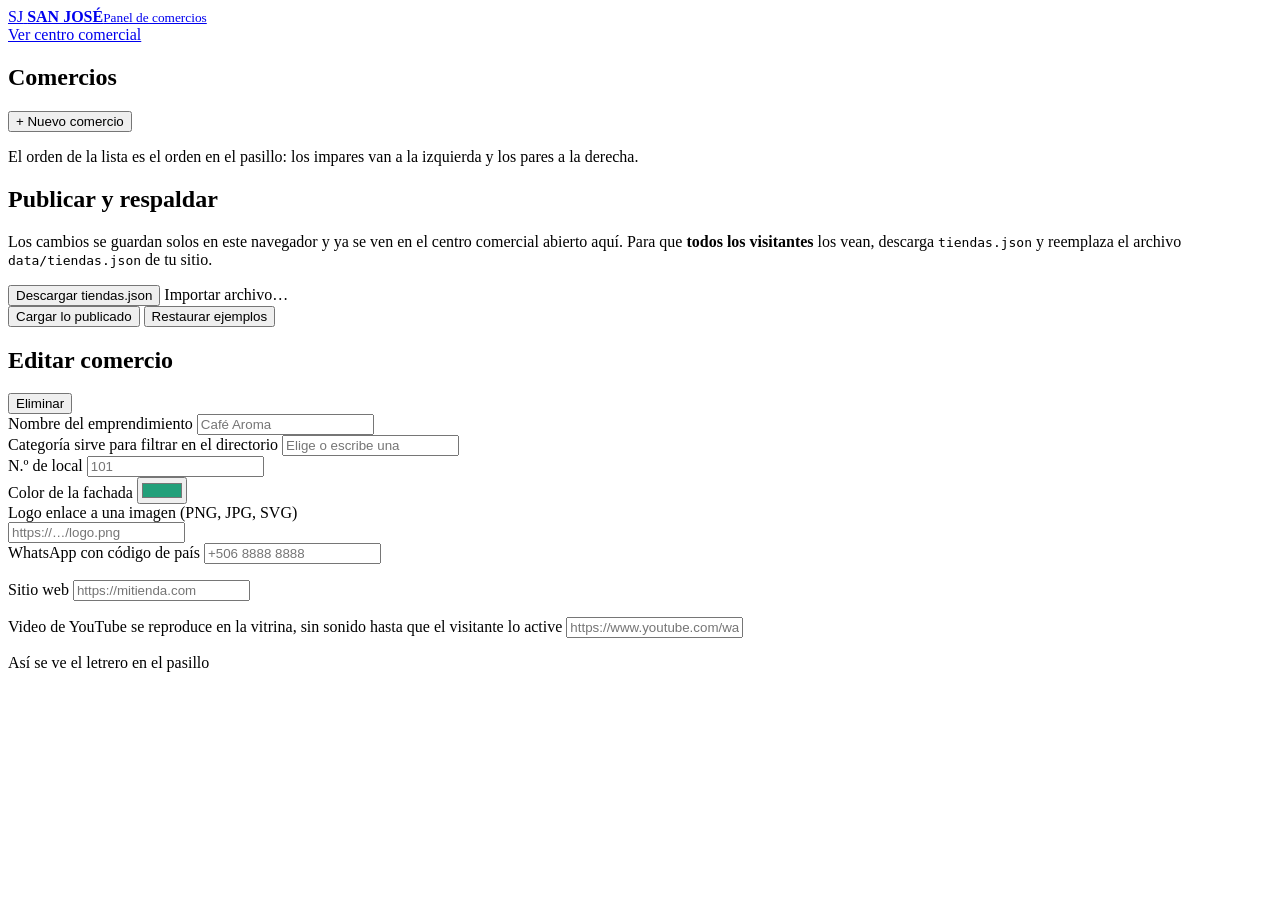
==== admin.html @ ee693b26 "Add files via upload" ====
<!doctype html>
<html lang="es">
<head>
<meta charset="utf-8">
<meta name="viewport" content="width=device-width, initial-scale=1, viewport-fit=cover">
<title>Panel de Comercios · SAN JOSÉ</title>
<link rel="preconnect" href="https://fonts.googleapis.com">
<link rel="preconnect" href="https://fonts.gstatic.com" crossorigin>
<link rel="stylesheet" href="https://fonts.googleapis.com/css2?family=Bricolage+Grotesque:opsz,wght@12..96,600;12..96,800&family=Instrument+Sans:wght@400;500;600&display=swap">
<link rel="stylesheet" href="css/admin.css">
</head>
<body>
  <header class="top">
    <div class="wrap top-inner">
      <a class="brand" href="index.html">
        <span class="mark">SJ</span>
        <span><strong>SAN JOSÉ</strong><small>Panel de comercios</small></span>
      </a>
      <div class="top-actions">
        <span id="save-state" class="save-state" role="status"></span>
        <a class="btn ghost" href="index.html" target="_blank" rel="noopener">Ver centro comercial</a>
      </div>
    </div>
  </header>

  <main class="wrap layout">
    <!-- Lista -->
    <section class="panel list-panel" aria-labelledby="h-list">
      <div class="panel-head">
        <h1 id="h-list">Comercios <span id="count" class="count"></span></h1>
        <button id="btn-new" class="btn primary" type="button">+ Nuevo comercio</button>
      </div>
      <p class="help">El orden de la lista es el orden en el pasillo: los impares van a la izquierda y los pares a la derecha.</p>
      <ol id="store-list" class="store-list"></ol>

      <div class="tools">
        <h2>Publicar y respaldar</h2>
        <p class="help">Los cambios se guardan solos en este navegador y ya se ven en el centro comercial abierto aquí. Para que <strong>todos los visitantes</strong> los vean, descarga <code>tiendas.json</code> y reemplaza el archivo <code>data/tiendas.json</code> de tu sitio.</p>
        <div class="tool-row">
          <button id="btn-export" class="btn" type="button">Descargar tiendas.json</button>
          <label class="btn" for="file-import">Importar archivo…</label>
          <input id="file-import" type="file" accept="application/json,.json" hidden>
        </div>
        <div class="tool-row">
          <button id="btn-published" class="btn ghost" type="button">Cargar lo publicado</button>
          <button id="btn-demo" class="btn ghost" type="button">Restaurar ejemplos</button>
        </div>
        <p id="tool-msg" class="tool-msg" role="status"></p>
      </div>
    </section>

    <!-- Editor -->
    <section class="panel editor" aria-labelledby="h-edit">
      <div id="empty" class="empty" hidden>
        <h2>No hay comercios todavía</h2>
        <p>Crea el primero con “Nuevo comercio”. Solo necesitas pegar los enlaces.</p>
      </div>

      <form id="form" novalidate>
        <div class="panel-head">
          <h2 id="h-edit">Editar comercio</h2>
          <div class="del" id="del-box">
            <button id="btn-del" class="btn danger" type="button">Eliminar</button>
            <span id="del-confirm" class="del-confirm" hidden>
              ¿Eliminar este comercio?
              <button id="btn-del-yes" class="btn danger" type="button">Sí, eliminar</button>
              <button id="btn-del-no" class="btn ghost" type="button">Cancelar</button>
            </span>
          </div>
        </div>

        <div class="grid">
          <div class="field span2">
            <label for="f-nombre">Nombre del emprendimiento</label>
            <input id="f-nombre" name="nombre" type="text" required placeholder="Café Aroma" autocomplete="off">
          </div>
          <div class="field">
            <label for="f-categoria">Categoría <span class="hint">sirve para filtrar en el directorio</span></label>
            <input id="f-categoria" name="categoria" type="text" list="cat-list" placeholder="Elige o escribe una" autocomplete="off">
            <datalist id="cat-list"></datalist>
          </div>
          <div class="field small">
            <label for="f-local">N.º de local</label>
            <input id="f-local" name="local" type="text" placeholder="101" autocomplete="off">
          </div>
          <div class="field small">
            <label for="f-color">Color de la fachada</label>
            <input id="f-color" name="color" type="color" value="#22a07a">
          </div>

          <div class="field span2">
            <label for="f-logo">Logo <span class="hint">enlace a una imagen (PNG, JPG, SVG)</span></label>
            <div class="with-preview">
              <div class="logo-prev" id="logo-prev"><span></span></div>
              <input id="f-logo" name="logo" type="url" placeholder="https://…/logo.png" autocomplete="off">
            </div>
          </div>

          <div class="field">
            <label for="f-whatsapp">WhatsApp <span class="hint">con código de país</span></label>
            <input id="f-whatsapp" name="whatsapp" type="tel" placeholder="+506 8888 8888" autocomplete="off">
            <p class="msg" id="m-whatsapp"></p>
          </div>
          <div class="field">
            <label for="f-web">Sitio web</label>
            <input id="f-web" name="web" type="url" placeholder="https://mitienda.com" autocomplete="off">
            <p class="msg" id="m-web"></p>
          </div>

          <div class="field span2">
            <label for="f-video">Video de YouTube <span class="hint">se reproduce en la vitrina, sin sonido hasta que el visitante lo active</span></label>
            <input id="f-video" name="video" type="url" placeholder="https://www.youtube.com/watch?v=…" autocomplete="off">
            <p class="msg" id="m-video"></p>
            <div class="video-prev" id="video-prev"></div>
          </div>
        </div>
      </form>

      <!-- Vista previa del letrero -->
      <div class="sign-preview" aria-label="Vista previa del letrero">
        <p class="label">Así se ve el letrero en el pasillo</p>
        <div class="sign" id="sign-prev">
          <div class="s-logo"><span></span></div>
          <div class="s-txt"><div class="s-name"></div><div class="s-meta"></div></div>
          <div class="s-wa"></div>
        </div>
      </div>
    </section>
  </main>

  <script type="module" src="js/admin.js"></script>
</body>
</html>
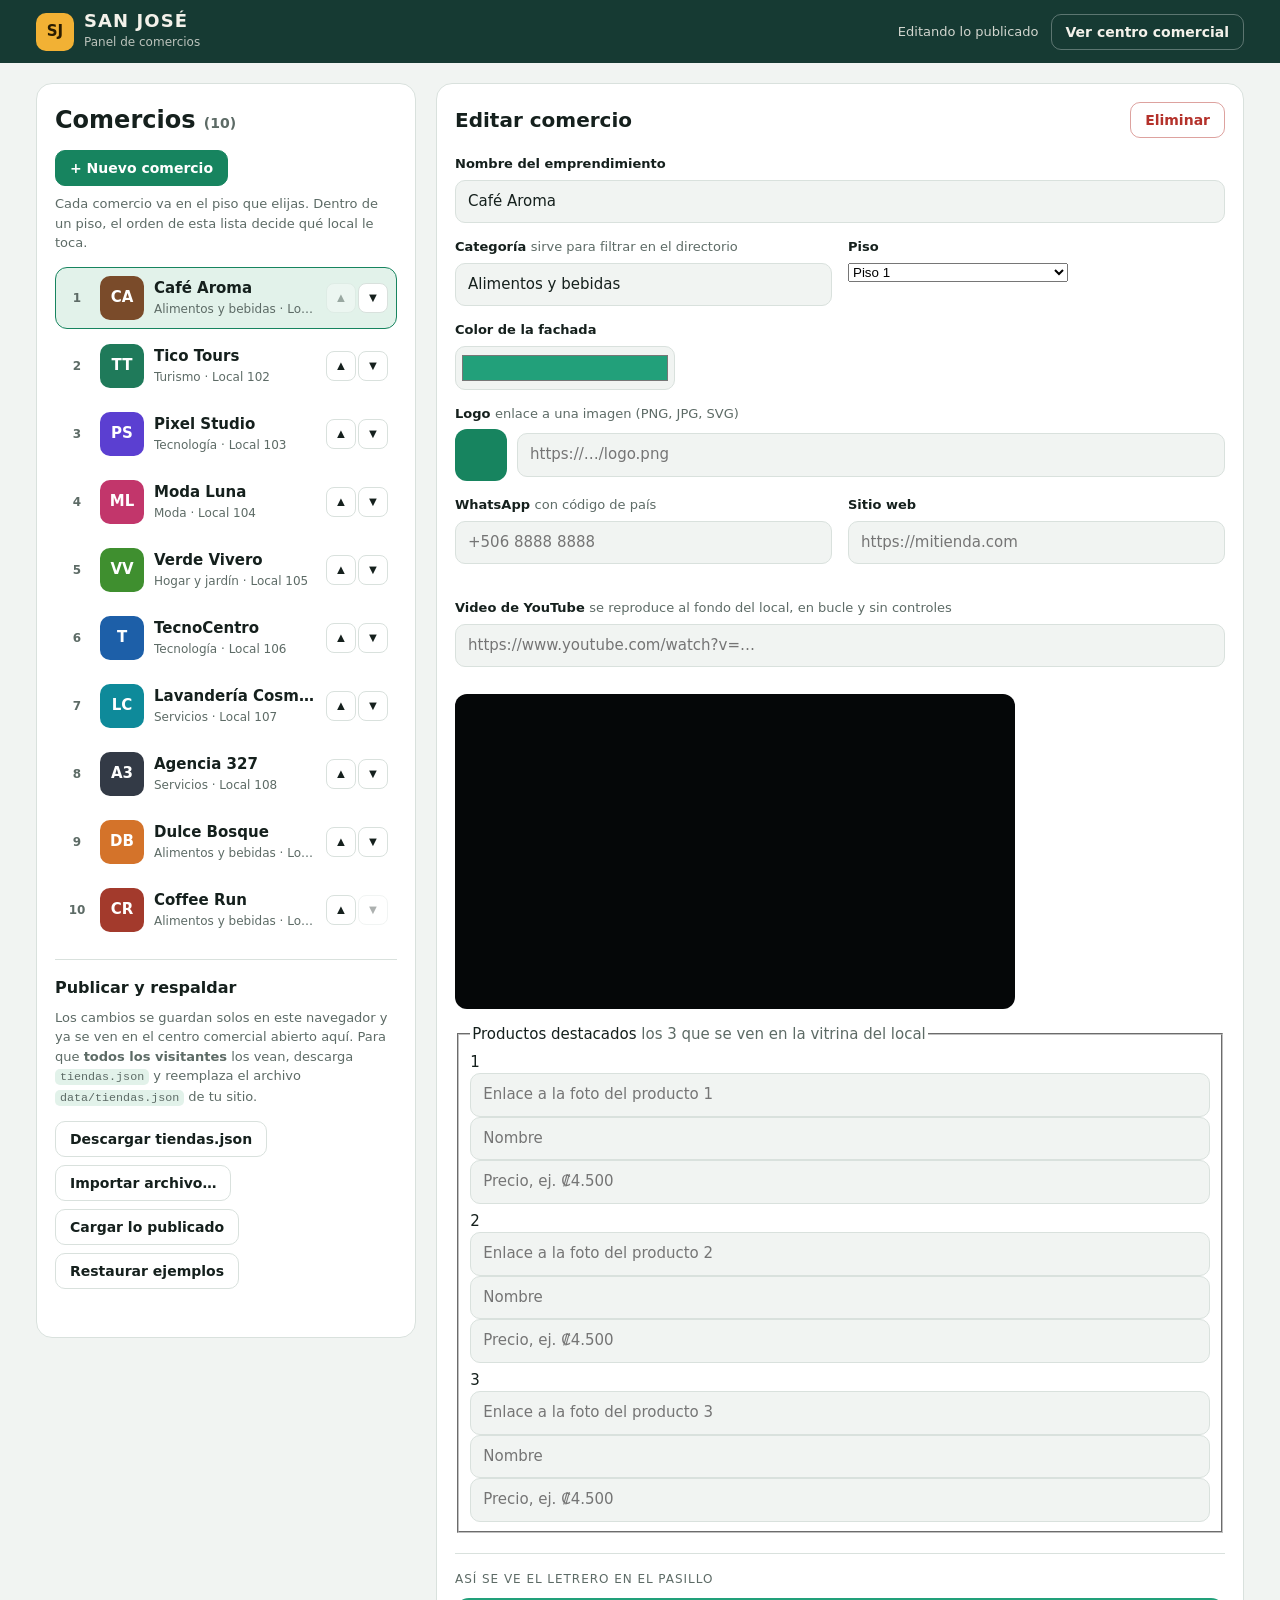
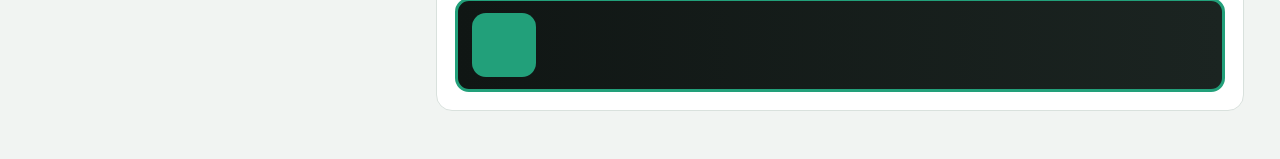
==== commit 7629611f: "Update admin.html" ====
--- a/admin.html
+++ b/admin.html
@@ -30,7 +30,7 @@
         <h1 id="h-list">Comercios <span id="count" class="count"></span></h1>
         <button id="btn-new" class="btn primary" type="button">+ Nuevo comercio</button>
       </div>
-      <p class="help">El orden de la lista es el orden en el pasillo: los impares van a la izquierda y los pares a la derecha.</p>
+      <p class="help">Cada comercio va en el piso que elijas. Dentro de un piso, el orden de esta lista decide qué local le toca.</p>
       <ol id="store-list" class="store-list"></ol>
 
       <div class="tools">
@@ -80,8 +80,13 @@
             <datalist id="cat-list"></datalist>
           </div>
           <div class="field small">
-            <label for="f-local">N.º de local</label>
-            <input id="f-local" name="local" type="text" placeholder="101" autocomplete="off">
+            <label for="f-piso">Piso</label>
+            <select id="f-piso" name="piso">
+              <option value="1">Piso 1</option>
+              <option value="2">Piso 2</option>
+              <option value="3">Piso 3</option>
+            </select>
+            <p class="msg" id="m-piso"></p>
           </div>
           <div class="field small">
             <label for="f-color">Color de la fachada</label>
@@ -108,11 +113,33 @@
           </div>
 
           <div class="field span2">
-            <label for="f-video">Video de YouTube <span class="hint">se reproduce en la vitrina, sin sonido hasta que el visitante lo active</span></label>
+            <label for="f-video">Video de YouTube <span class="hint">se reproduce al fondo del local, en bucle y sin controles</span></label>
             <input id="f-video" name="video" type="url" placeholder="https://www.youtube.com/watch?v=…" autocomplete="off">
             <p class="msg" id="m-video"></p>
             <div class="video-prev" id="video-prev"></div>
           </div>
+
+          <fieldset class="field span2 products">
+            <legend>Productos destacados <span class="hint">los 3 que se ven en la vitrina del local</span></legend>
+            <div class="prod-row">
+              <div class="prod-prev" id="pp-0"><span>1</span></div>
+              <input id="p0-imagen" data-prod="0" data-key="imagen" type="url" placeholder="Enlace a la foto del producto 1" autocomplete="off" aria-label="Foto del producto 1">
+              <input id="p0-nombre" data-prod="0" data-key="nombre" type="text" placeholder="Nombre" autocomplete="off" aria-label="Nombre del producto 1">
+              <input id="p0-precio" data-prod="0" data-key="precio" type="text" placeholder="Precio, ej. ₡4.500" autocomplete="off" aria-label="Precio del producto 1">
+            </div>
+            <div class="prod-row">
+              <div class="prod-prev" id="pp-1"><span>2</span></div>
+              <input id="p1-imagen" data-prod="1" data-key="imagen" type="url" placeholder="Enlace a la foto del producto 2" autocomplete="off" aria-label="Foto del producto 2">
+              <input id="p1-nombre" data-prod="1" data-key="nombre" type="text" placeholder="Nombre" autocomplete="off" aria-label="Nombre del producto 2">
+              <input id="p1-precio" data-prod="1" data-key="precio" type="text" placeholder="Precio, ej. ₡4.500" autocomplete="off" aria-label="Precio del producto 2">
+            </div>
+            <div class="prod-row">
+              <div class="prod-prev" id="pp-2"><span>3</span></div>
+              <input id="p2-imagen" data-prod="2" data-key="imagen" type="url" placeholder="Enlace a la foto del producto 3" autocomplete="off" aria-label="Foto del producto 3">
+              <input id="p2-nombre" data-prod="2" data-key="nombre" type="text" placeholder="Nombre" autocomplete="off" aria-label="Nombre del producto 3">
+              <input id="p2-precio" data-prod="2" data-key="precio" type="text" placeholder="Precio, ej. ₡4.500" autocomplete="off" aria-label="Precio del producto 3">
+            </div>
+          </fieldset>
         </div>
       </form>
 
--- a/css/admin.css
+++ b/css/admin.css
@@ -0,0 +1,144 @@
+/* Panel de comercios — herramienta de trabajo: lista a la izquierda, ficha a la derecha. */
+:root {
+  --bg: #f1f4f2;
+  --surface: #ffffff;
+  --line: #d9e1dd;
+  --text: #15201d;
+  --muted: #5d6b66;
+  --jade: #17845f;
+  --jade-soft: #e2f2ea;
+  --sol: #f2b134;
+  --danger: #b4322b;
+  --ok: #17845f;
+  --display: "Bricolage Grotesque", "Segoe UI", system-ui, sans-serif;
+  --body: "Instrument Sans", "Segoe UI", system-ui, sans-serif;
+}
+@media (prefers-color-scheme: dark) {
+  :root:not([data-theme="light"]) {
+    --bg: #0e1513; --surface: #16201d; --line: #2a3733; --text: #ecf1ee; --muted: #9aaaa4;
+    --jade: #3cc293; --jade-soft: #173a2e; --danger: #f07167; --ok: #3cc293; color-scheme: dark;
+  }
+}
+:root[data-theme="dark"] {
+  --bg: #0e1513; --surface: #16201d; --line: #2a3733; --text: #ecf1ee; --muted: #9aaaa4;
+  --jade: #3cc293; --jade-soft: #173a2e; --danger: #f07167; --ok: #3cc293; color-scheme: dark;
+}
+
+* { box-sizing: border-box; }
+body { margin: 0; background: var(--bg); color: var(--text); font: 15px/1.5 var(--body); }
+.wrap {
+  max-width: 1240px; margin: 0 auto;
+  padding-left: max(16px, env(safe-area-inset-left, 0px)); padding-right: max(16px, env(safe-area-inset-right, 0px));
+}
+h1, h2 { font-family: var(--display); text-wrap: balance; margin: 0; }
+h1 { font-size: 24px; font-weight: 800; }
+h2 { font-size: 20px; font-weight: 800; }
+code { font-size: 0.9em; background: var(--jade-soft); padding: 1px 5px; border-radius: 5px; }
+:focus-visible { outline: 2px solid var(--sol); outline-offset: 2px; }
+
+/* Barra superior */
+.top { background: #163a33; color: #f3f1ea; }
+.top-inner { display: flex; align-items: center; justify-content: space-between; gap: 12px; flex-wrap: wrap; padding-block: 12px; }
+.brand { display: flex; align-items: center; gap: 10px; color: inherit; text-decoration: none; }
+.brand .mark { display: grid; place-items: center; width: 38px; height: 38px; border-radius: 10px; background: var(--sol); color: #2a1c00; font: 800 15px/1 var(--display); }
+.brand strong { display: block; font: 800 18px/1 var(--display); letter-spacing: 0.06em; }
+.brand small { display: block; font-size: 12px; opacity: 0.75; margin-top: 3px; }
+.top-actions { display: flex; align-items: center; gap: 12px; flex-wrap: wrap; }
+.top .btn.ghost { color: #f3f1ea; border-color: rgba(255,255,255,0.3); }
+.save-state { font-size: 13px; opacity: 0.85; }
+
+/* Estructura */
+.layout { display: grid; grid-template-columns: minmax(0, 380px) minmax(0, 1fr); gap: 20px; padding-block: 20px 48px; align-items: start; }
+@media (max-width: 880px) { .layout { grid-template-columns: minmax(0, 1fr); } }
+.panel { background: var(--surface); border: 1px solid var(--line); border-radius: 16px; padding: 18px; min-width: 0; }
+.panel-head { display: flex; align-items: center; justify-content: space-between; gap: 12px; flex-wrap: wrap; }
+.count { font: 600 14px/1 var(--body); color: var(--muted); }
+.help { color: var(--muted); font-size: 13px; margin: 8px 0 14px; }
+
+/* Botones */
+.btn {
+  display: inline-flex; align-items: center; justify-content: center; gap: 6px; cursor: pointer;
+  font: 600 14px/1 var(--body); color: var(--text); text-decoration: none;
+  background: var(--surface); border: 1px solid var(--line); border-radius: 10px; padding: 10px 14px;
+}
+.btn:hover { border-color: var(--muted); }
+.btn.primary { background: var(--jade); border-color: var(--jade); color: #fff; }
+.btn.ghost { background: transparent; }
+.btn.danger { color: var(--danger); border-color: color-mix(in srgb, var(--danger) 45%, transparent); background: transparent; }
+.btn.danger:hover { background: color-mix(in srgb, var(--danger) 10%, transparent); }
+
+/* Lista */
+.store-list { list-style: none; margin: 0; padding: 0; display: grid; gap: 6px; }
+.store-list li {
+  display: grid; grid-template-columns: 26px 44px minmax(0, 1fr) auto; gap: 10px; align-items: center;
+  padding: 8px; border-radius: 12px; border: 1px solid transparent; cursor: pointer;
+}
+.store-list li:hover { background: var(--bg); }
+.store-list li[aria-current="true"] { background: var(--jade-soft); border-color: var(--jade); }
+.store-list .pos { font: 700 12px/1 var(--body); color: var(--muted); text-align: center; font-variant-numeric: tabular-nums; }
+.store-list .thumb { width: 44px; height: 44px; border-radius: 10px; overflow: hidden; display: grid; place-items: center; color: #fff; font: 800 15px/1 var(--display); position: relative; }
+.store-list .thumb img { position: absolute; inset: 0; width: 100%; height: 100%; object-fit: cover; }
+.store-list .info { min-width: 0; }
+.store-list .info b { display: block; white-space: nowrap; overflow: hidden; text-overflow: ellipsis; }
+.store-list .info span { font-size: 12px; color: var(--muted); white-space: nowrap; overflow: hidden; text-overflow: ellipsis; display: block; }
+.store-list .move { display: flex; gap: 2px; }
+.store-list .move button {
+  width: 30px; height: 30px; border-radius: 8px; border: 1px solid var(--line); background: var(--surface);
+  color: var(--text); cursor: pointer; font-size: 13px; line-height: 1;
+}
+.store-list .move button:disabled { opacity: 0.35; cursor: default; }
+.store-list .warn { color: var(--danger); }
+
+.tools { border-top: 1px solid var(--line); margin-top: 18px; padding-top: 16px; }
+.tools h2 { font-size: 16px; }
+.tool-row { display: flex; gap: 8px; flex-wrap: wrap; margin-top: 8px; }
+.tool-msg { font-size: 13px; color: var(--ok); min-height: 1.5em; margin: 10px 0 0; }
+
+/* Formulario */
+.editor form { display: grid; gap: 16px; }
+.grid { display: grid; grid-template-columns: repeat(2, minmax(0, 1fr)); gap: 14px 16px; }
+@media (max-width: 560px) { .grid { grid-template-columns: minmax(0, 1fr); } .span2 { grid-column: auto !important; } }
+.span2 { grid-column: span 2; }
+.field { display: grid; gap: 6px; min-width: 0; align-content: start; }
+.field label { font-weight: 600; font-size: 13px; }
+.field .hint { font-weight: 400; color: var(--muted); }
+.field input {
+  width: 100%; font: 15px/1.3 var(--body); color: var(--text); background: var(--bg);
+  border: 1px solid var(--line); border-radius: 10px; padding: 11px 12px;
+}
+.field input:focus { border-color: var(--jade); outline: none; box-shadow: 0 0 0 3px var(--jade-soft); }
+.field input[type="color"] { padding: 4px; height: 44px; cursor: pointer; }
+.field.small { max-width: 220px; }
+.msg { margin: 0; font-size: 12px; color: var(--muted); min-height: 1.2em; }
+.msg.bad { color: var(--danger); }
+.msg.good { color: var(--ok); }
+.with-preview { display: grid; grid-template-columns: 52px minmax(0, 1fr); gap: 10px; align-items: center; }
+.logo-prev { width: 52px; height: 52px; border-radius: 12px; overflow: hidden; display: grid; place-items: center; position: relative; color: #fff; font: 800 18px/1 var(--display); background: var(--jade); }
+.logo-prev img { position: absolute; inset: 0; width: 100%; height: 100%; object-fit: cover; }
+.video-prev { aspect-ratio: 16 / 9; width: min(100%, 560px); border-radius: 12px; overflow: hidden; background: #050708; display: grid; place-items: center; color: #9fb7b0; font-size: 13px; }
+.video-prev iframe { width: 100%; height: 100%; border: 0; display: block; }
+
+.del { display: flex; align-items: center; gap: 8px; flex-wrap: wrap; }
+.del-confirm { display: inline-flex; align-items: center; gap: 8px; flex-wrap: wrap; font-size: 13px; }
+.del-confirm[hidden] { display: none; }
+
+.empty { text-align: center; padding: 48px 12px; color: var(--muted); }
+.empty h2 { color: var(--text); }
+
+/* Vista previa del letrero */
+.sign-preview { margin-top: 20px; border-top: 1px solid var(--line); padding-top: 16px; }
+.sign-preview .label { margin: 0 0 10px; font-size: 12px; text-transform: uppercase; letter-spacing: 0.08em; color: var(--muted); }
+.sign {
+  --c: #22a07a;
+  display: flex; align-items: center; gap: 14px; padding: 12px 14px;
+  background: linear-gradient(90deg, #101614, #1b2421); border: 3px solid var(--c); border-radius: 14px; color: #f6f4ee;
+  overflow: hidden;
+}
+.s-logo { flex: 0 0 auto; width: 64px; height: 64px; border-radius: 14px; overflow: hidden; background: var(--c); display: grid; place-items: center; position: relative; font: 800 26px/1 var(--display); color: #fff; }
+.s-logo img { position: absolute; inset: 0; width: 100%; height: 100%; object-fit: cover; }
+.s-txt { flex: 1 1 auto; min-width: 0; }
+.s-name { font: 800 clamp(20px, 3vw, 30px)/1.05 var(--display); white-space: nowrap; overflow: hidden; text-overflow: ellipsis; }
+.s-meta { font-size: 11px; text-transform: uppercase; letter-spacing: 0.12em; color: #b9c4bf; margin-top: 4px; white-space: nowrap; overflow: hidden; text-overflow: ellipsis; }
+.s-wa { flex: 0 0 auto; background: #25d366; color: #06301a; border-radius: 999px; padding: 8px 12px; font: 700 13px/1 var(--body); font-variant-numeric: tabular-nums; white-space: nowrap; }
+.s-wa:empty { display: none; }
+@media (max-width: 480px) { .s-wa { display: none; } }
